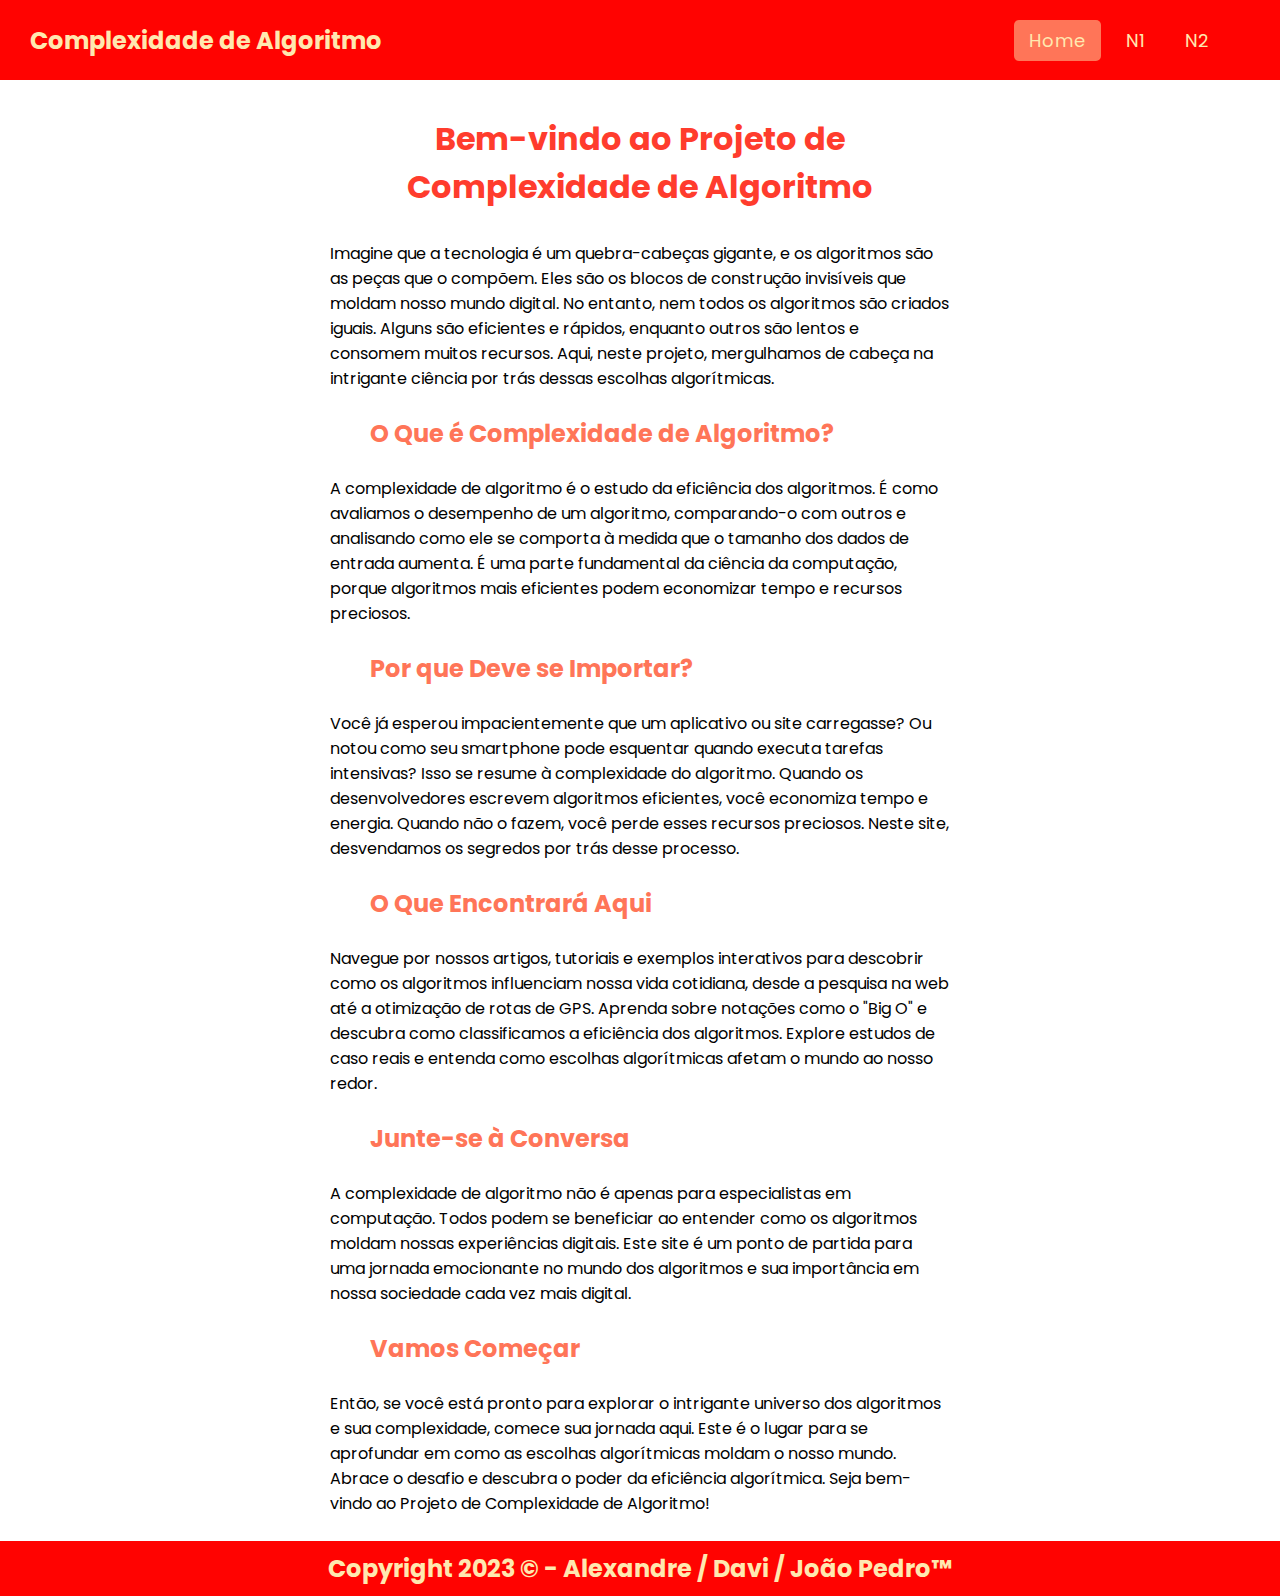
==== index.html @ 9b10ea34 "versão 1.0" ====
<!DOCTYPE html>

<html lang="pt-BR">

<head>
    <meta charset="UTF-8">
    <meta name="viewport" content="width=device-width, initial-scale=1.0">
    <link rel="stylesheet" href="https://cdnjs.cloudflare.com/ajax/libs/font-awesome/4.7.0/css/font-awesome.min.css">
    <link rel="stylesheet" type="text/css"  href="css/estilos.css">
    <title>Página Inicial</title>

    <style>

        h1#home {
            text-align: center;
            margin: 30px 0 0 0;
            padding: 5px;
            color: #FF3C2D;
        }

        h2#home {
            margin: 0px 0px 0px 50px;
            color: #FF7558;
        }

        p#home {
            margin: 0 10px 0 10px;
        }

    </style>
</head>

<body>
    <nav>
        <h2 id="header">Complexidade de Algoritmo</h2>
        <div class="menu-btn">
            <i class="fa fa-bars fa-2x" onclick="mostrarMenu()"></i>
        </div>

        <ul>
            <li><a href="" class="active"> Home </a></li>
            <li><a href="#"> N1 </a></li>
            <li><a href="#"> N2 </a></li>
        </ul>
    </nav>

    <div class="container">
        <div class="box">
            <h1 id="home">Bem-vindo ao Projeto de Complexidade de Algoritmo</h1>

            <br><p id="home">Imagine que a tecnologia é um quebra-cabeças gigante, e os algoritmos são as peças que o compõem. Eles são os blocos de construção invisíveis que moldam nosso mundo digital. No entanto, nem todos os algoritmos são criados iguais. Alguns são eficientes e rápidos, enquanto outros são lentos e consomem muitos recursos. Aqui, neste projeto, mergulhamos de cabeça na intrigante ciência por trás dessas escolhas algorítmicas. </p><br>

            <h2 id="home">O Que é Complexidade de Algoritmo?</h2>

            <br><p id="home">A complexidade de algoritmo é o estudo da eficiência dos algoritmos. É como avaliamos o desempenho de um algoritmo, comparando-o com outros e analisando como ele se comporta à medida que o tamanho dos dados de entrada aumenta. É uma parte fundamental da ciência da computação, porque algoritmos mais eficientes podem economizar tempo e recursos preciosos.</p><br>

            <h2 id="home">Por que Deve se Importar?</h2>

            <br><p id="home">Você já esperou impacientemente que um aplicativo ou site carregasse? Ou notou como seu smartphone pode esquentar quando executa tarefas intensivas? Isso se resume à complexidade do algoritmo. Quando os desenvolvedores escrevem algoritmos eficientes, você economiza tempo e energia. Quando não o fazem, você perde esses recursos preciosos. Neste site, desvendamos os segredos por trás desse processo.</p><br>

            <h2 id="home">O Que Encontrará Aqui</h2>

            <br><p id="home">Navegue por nossos artigos, tutoriais e exemplos interativos para descobrir como os algoritmos influenciam nossa vida cotidiana, desde a pesquisa na web até a otimização de rotas de GPS. Aprenda sobre notações como o "Big O" e descubra como classificamos a eficiência dos algoritmos. Explore estudos de caso reais e entenda como escolhas algorítmicas afetam o mundo ao nosso redor.</p><br>

            <h2 id="home">Junte-se à Conversa</h2>

            <br><p id="home">A complexidade de algoritmo não é apenas para especialistas em computação. Todos podem se beneficiar ao entender como os algoritmos moldam nossas experiências digitais. Este site é um ponto de partida para uma jornada emocionante no mundo dos algoritmos e sua importância em nossa sociedade cada vez mais digital.</p><br>

            <h2 id="home">Vamos Começar</h2>

            <br><p id="home">Então, se você está pronto para explorar o intrigante universo dos algoritmos e sua complexidade, comece sua jornada aqui. Este é o lugar para se aprofundar em como as escolhas algorítmicas  moldam o nosso mundo. Abrace o desafio e descubra o poder da eficiência algorítmica. Seja bem-vindo ao  Projeto de Complexidade de Algoritmo!</p><br>
        </div>
    </div>

    <script src="javascript/scripts.js"></script>
</body>

<footer>
    <h2 id="footer">Copyright 2023 © - Alexandre / Davi / João Pedro™ </h2>
</footer>

</html>
---- css/estilos.css ----
@import url('https://fonts.googleapis.com/css2?family=Poppins:wght@100;200;300;400;500;600;700;800;900&display=swap');

/*Paginas Gerais*/
* {
    margin: 0;
    border: 0;
    padding: 0;
    box-sizing: border-box;
    font-family: "Poppins", sans-serif;
}

h2#header {
    color: #FFE8B0;
    margin: 0 0 0 -70px;
}

h2#footer {
    color: #FFE8B0;
}

footer {
    width: 100%;
    padding: 10px;
    display: flex;
    justify-content: center;
    align-items: center;
    background: #ff0301;
    box-sizing: border-box;
}

nav {
    display: flex;
    height: 80px;
    width: 100%;
    background-color: #ff0301;
    align-items: center;
    justify-content: space-between;
    padding: 0 50px 0 100px;
    flex-wrap: wrap;
}

nav ul {
    display: flex;
    flex-wrap: wrap;
    list-style: none;
}

nav ul li {
    margin: 0 5px;
}

nav ul li a {
    color: #FFE8B0;
    text-decoration: none;
    font-size: 18px;
    font-weight: 500px;
    padding: 8px 15px;
    border-radius: 5px;
    letter-spacing: 1px ;
    transition: all 0.3s ease;
}

nav ul li a.active, 
nav ul li a:hover{
    background-color: #FF7558;
}

nav  .menu-btn i{
    color: #fff;
    cursor: pointer;
    display: none;
}

@media screen and (max-width: 768px) {
    nav .menu-btn i{
        display: block;
    }
    nav ul{
        position: fixed;
        top: 80px;
        left: -100%;
        background-color: #FF3C2D;
        height: 100vh;
        width: 100%;
        text-align: center;
        display: block;
        transition: all 0.3s ease;
    }
    nav ul.open{
        left: 0;
    }
    nav ul li{
        width: 100%;
        margin: 50px 0;
    }
    nav ul li a {
        font-size: 23px;
    }
    nav ul li a.active,
    nav ul li a:hover{
        background: none;
        color: #FF7558;
    }
    
    h2#header {
        color: #FFE8B0;
        margin: 0 0 0 -95px;
        font-size: 20px;
    }

}

.container {
    width: 100%;
    display: flex;
    flex-direction: row;
    justify-content: center;
    align-items: center
}
.box {
    width: 50%;
}
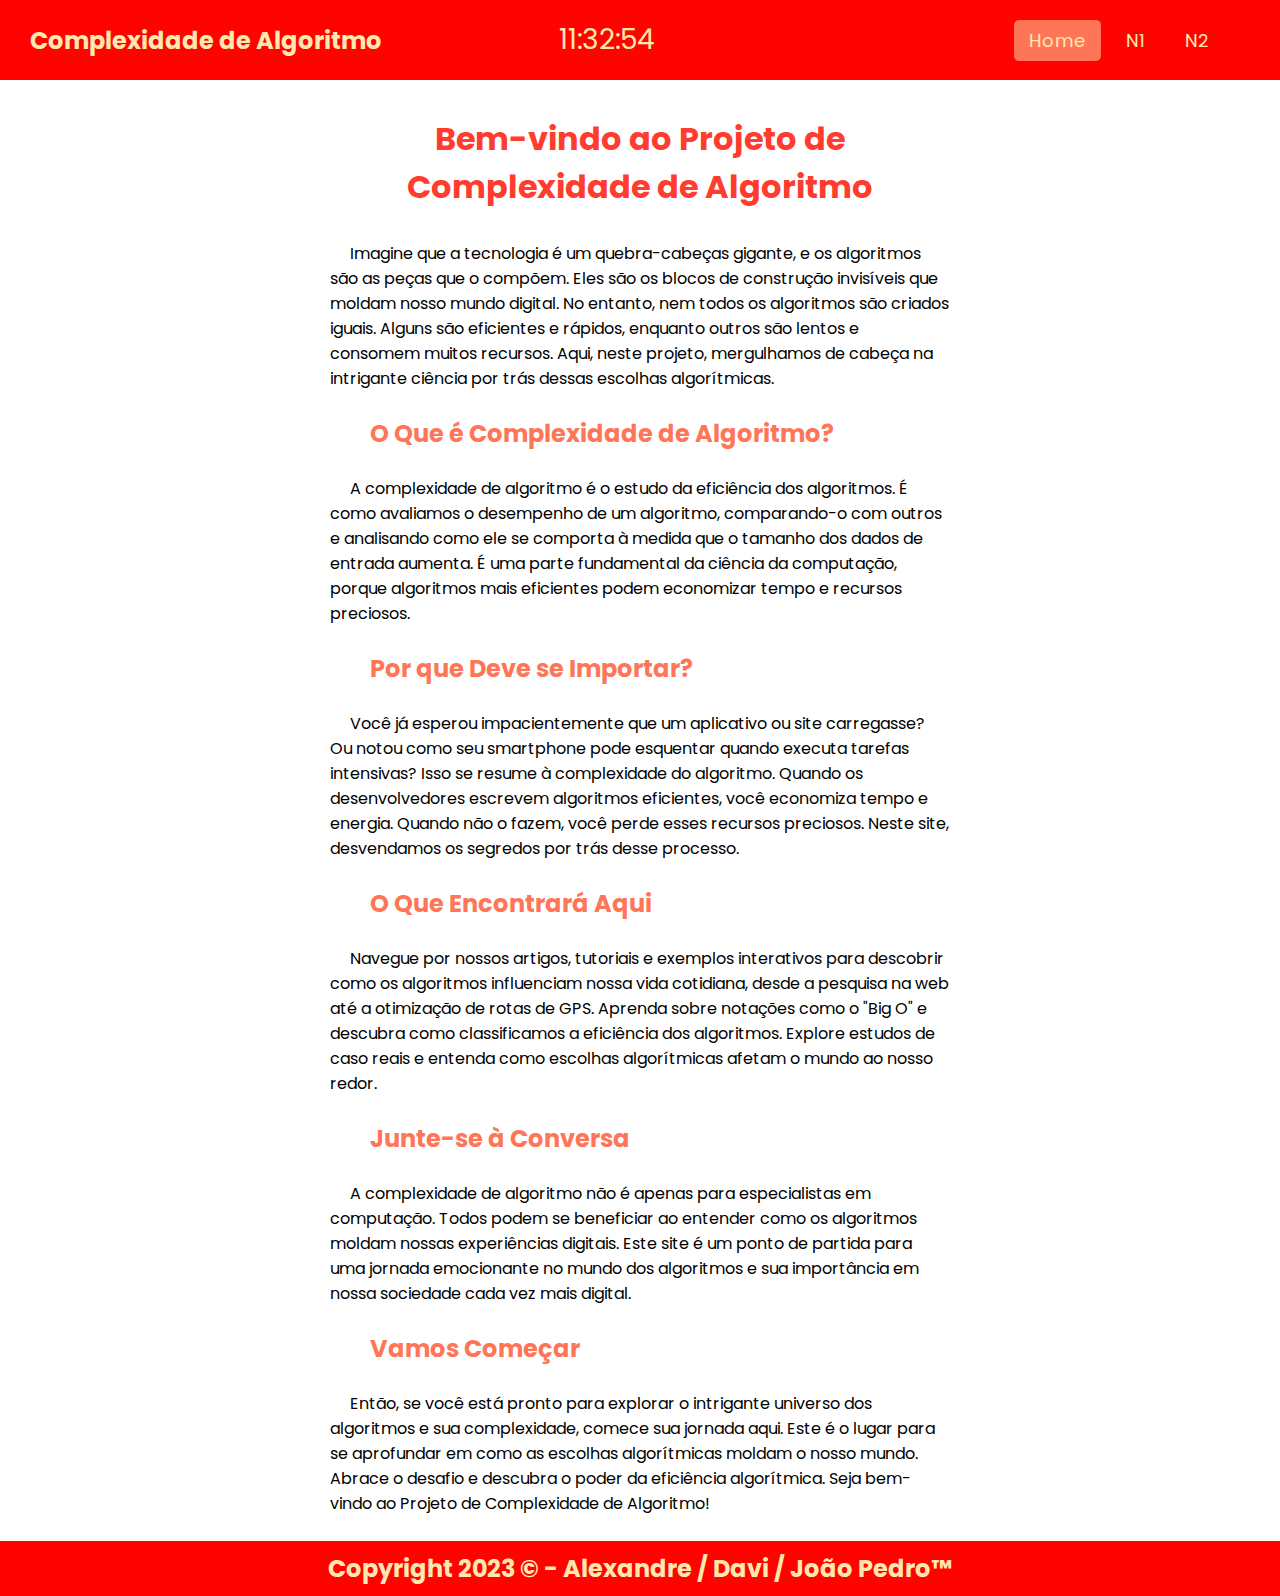
==== commit 39b6c20c: "versao on-line" ====
--- a/index.html
+++ b/index.html
@@ -9,38 +9,21 @@
     <link rel="stylesheet" type="text/css"  href="css/estilos.css">
     <title>Página Inicial</title>
 
-    <style>
-
-        h1#home {
-            text-align: center;
-            margin: 30px 0 0 0;
-            padding: 5px;
-            color: #FF3C2D;
-        }
-
-        h2#home {
-            margin: 0px 0px 0px 50px;
-            color: #FF7558;
-        }
-
-        p#home {
-            margin: 0 10px 0 10px;
-        }
-
-    </style>
 </head>
 
 <body>
     <nav>
         <h2 id="header">Complexidade de Algoritmo</h2>
+        <div id="relogio"></div>
+
         <div class="menu-btn">
             <i class="fa fa-bars fa-2x" onclick="mostrarMenu()"></i>
         </div>
 
         <ul>
             <li><a href="" class="active"> Home </a></li>
-            <li><a href="#"> N1 </a></li>
-            <li><a href="#"> N2 </a></li>
+            <li><a href="https://complexidade-de-algoritmo.vercel.app/n1"> N1 </a></li>
+            <li><a href="https://complexidade-de-algoritmo.vercel.app/n2"> N2 </a></li>
         </ul>
     </nav>
 
@@ -73,6 +56,29 @@
     </div>
 
     <script src="javascript/scripts.js"></script>
+
+    <script>
+        function atualizarRelogio() {
+            var agora = new Date();
+            var horas = agora.getHours();
+            var minutos = agora.getMinutes();
+            var segundos = agora.getSeconds();
+    
+            // Adiciona um zero à esquerda se for menor que 10
+            horas = horas < 10 ? "0" + horas : horas;
+            minutos = minutos < 10 ? "0" + minutos : minutos;
+            segundos = segundos < 10 ? "0" + segundos : segundos;
+    
+            var horarioAtual = horas + ":" + minutos + ":" + segundos;
+            document.getElementById("relogio").innerText = horarioAtual;
+        }
+    
+        // Atualiza o relógio a cada segundo
+        setInterval(atualizarRelogio, 1000);
+    
+        // Inicializa o relógio
+        atualizarRelogio();
+    </script>
 </body>
 
 <footer>
--- a/css/estilos.css
+++ b/css/estilos.css
@@ -12,6 +12,12 @@
 h2#header {
     color: #FFE8B0;
     margin: 0 0 0 -70px;
+}
+
+#relogio {
+    font-size: 1.75em;
+    text-align: center;
+    color: #FFE8B0; 
 }
 
 h2#footer {
@@ -108,6 +114,17 @@
         font-size: 20px;
     }
 
+    #relogio {
+        font-size: 1.5em;
+        text-align: center;
+        color: #FFE8B0; 
+    }
+
+    img {
+        width: 400px;
+        margin: 0 0 0 -80px;
+    }
+
 }
 
 .container {
@@ -115,8 +132,47 @@
     display: flex;
     flex-direction: row;
     justify-content: center;
-    align-items: center
+    align-items: center;
 }
 .box {
     width: 50%;
+}
+
+h1#home {
+    text-align: center;
+    margin: 30px 0 0 0;
+    padding: 5px;
+    color: #FF3C2D;
+}
+
+h2#home {
+    margin: 0px 0px 0px 50px;
+    color: #FF7558;
+}
+
+p#home {
+    margin: 0 10px 0 10px;
+    text-indent: 20px;
+}
+
+h1#pgs {
+    text-align: center;
+    margin: 50px 0 20px 0;
+    padding: 5px;
+    color: #FF3C2D;
+}
+
+h2#pgs {
+    text-align: left;
+    margin: 5px 0 0px 0px;
+    color: #FF7558;
+}
+
+h3#pgs {
+    color: #FFAF84;
+    text-indent: 20px;
+}
+
+p#pgs {
+    text-indent: 20px;
 }